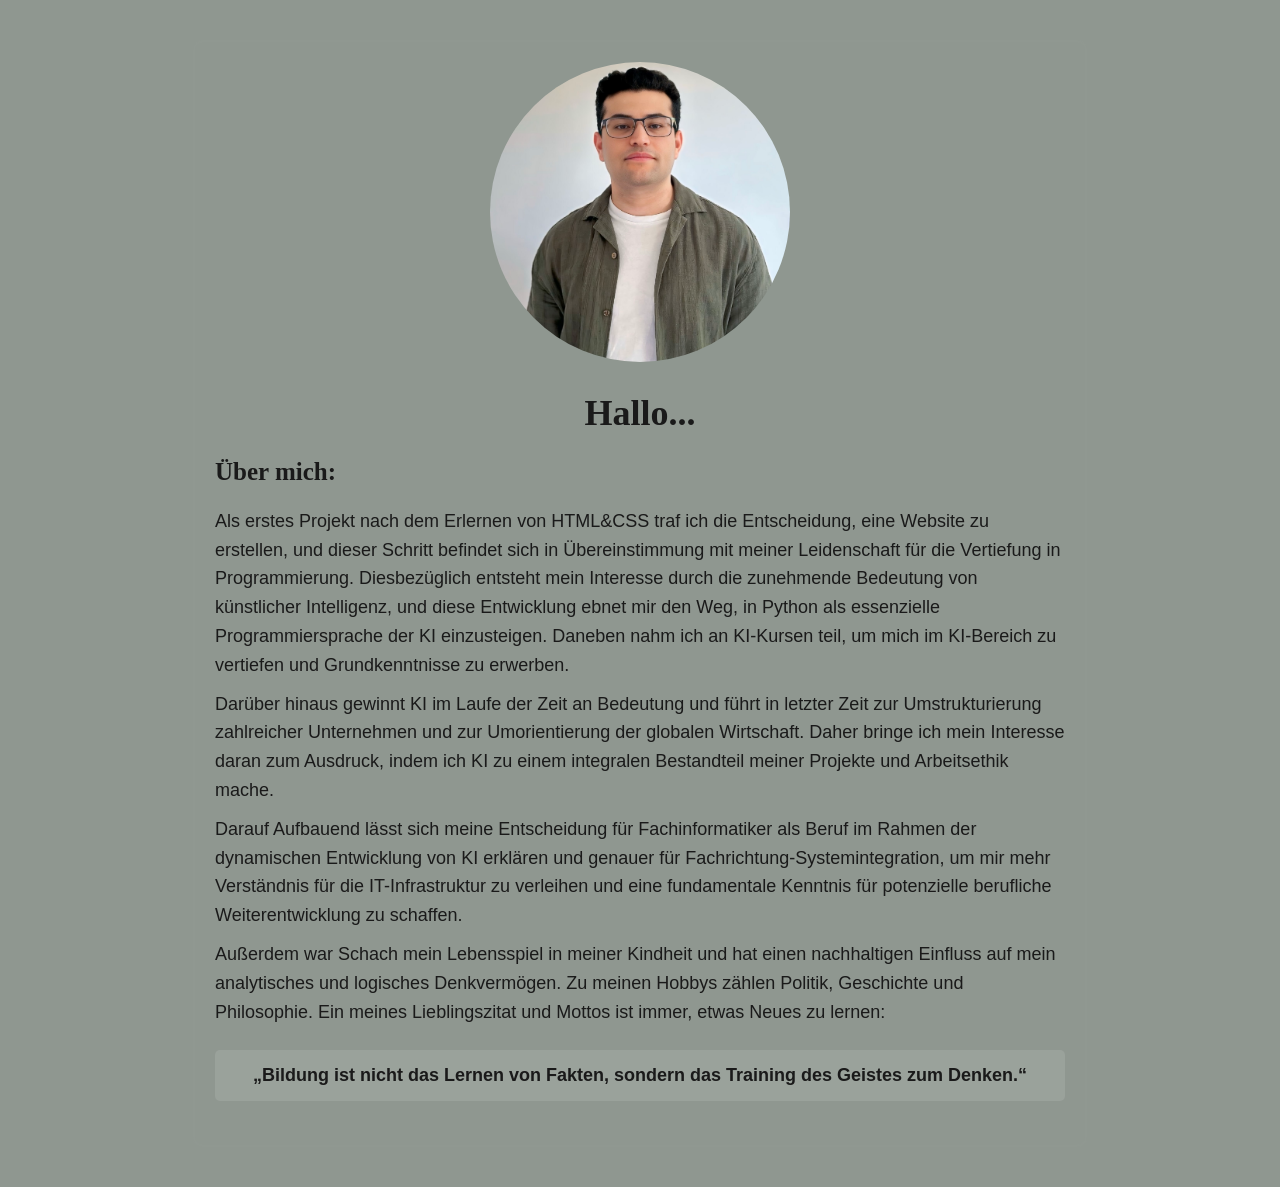
==== index.html @ 792303c1 "Correct sentence structure in index.html" ====
<!DOCTYPE html>
<html lang="de">

  <head>
    <meta charset="UTF-8">
    <meta name="viewport" content="width=device-width, initial-scale=1.0">
    <title>Eine Website für Alle und Keinen</title>


    <link rel="stylesheet" href="style.css">
    <link rel="preconnect" href="https://fonts.googleapis.com">
    <link rel="preconnect" href="https://fonts.gstatic.com" crossorigin>
    <link href="https://fonts.googleapis.com/css2?family=Roboto:wght@400;700&display=swap" rel="stylesheet">
  </head>

  <body>
    <img src="mein-bild.jpg" alt="Mein Foto">

    <h1 class="center">Hallo...</h1>

    <h2 class="left">Über mich:</h2>

    <p>Als erstes Projekt nach dem Erlernen von HTML&CSS traf ich die Entscheidung, eine Website zu erstellen, und dieser Schritt befindet sich in Übereinstimmung mit meiner Leidenschaft für die Vertiefung in Programmierung. Diesbezüglich entsteht mein Interesse durch die zunehmende Bedeutung von künstlicher Intelligenz, und diese Entwicklung ebnet mir den Weg, in Python als essenzielle Programmiersprache der KI einzusteigen. Daneben nahm ich an KI-Kursen teil, um mich im KI-Bereich zu vertiefen und Grundkenntnisse zu erwerben. </p>

    <p>Darüber hinaus gewinnt KI im Laufe der Zeit an Bedeutung und führt in letzter Zeit zur Umstrukturierung zahlreicher Unternehmen und zur Umorientierung der globalen Wirtschaft. Daher bringe ich mein Interesse daran zum Ausdruck, indem ich KI zu einem integralen Bestandteil meiner Projekte und Arbeitsethik mache.</p>

    <p>Darauf Aufbauend lässt sich meine Entscheidung für Fachinformatiker als Beruf im Rahmen der dynamischen Entwicklung von KI erklären und genauer für Fachrichtung-Systemintegration, um mir mehr Verständnis für die IT-Infrastruktur zu verleihen und eine fundamentale Kenntnis für potenzielle berufliche Weiterentwicklung zu schaffen.</p>


      <p>
       Außerdem war Schach mein Lebensspiel in meiner Kindheit und hat einen nachhaltigen Einfluss auf mein analytisches und logisches Denkvermögen. Zu meinen Hobbys zählen Politik, Geschichte und Philosophie. Ein meines Lieblingszitat und Mottos ist immer, etwas Neues zu lernen: 
      </p>
        <h4>„Bildung ist nicht das Lernen von Fakten, sondern das Training des Geistes zum Denken.“</h4>

  </body>
</html>
---- style.css ----
body {
  background-color: #8F9790;
  border: 2px solid hsl(128, 4%, 58%);
  color: #1a1a1a;
  font-family: "Trebuchet MS", sans-serif;
  text-align: left;
  border-radius: 10px;
  padding: 20px;
  font-size: 18px;
  margin: 40px auto;
  max-width: 850px;
}

img {
  display: block;
  margin: 0 auto 20px auto;
  border-radius: 50%;
  height: 300px;
  width: 300px;
  object-fit: cover;
}

p {
  margin: 10px 0;
  line-height: 1.6;
  font-family: "Segoe UI", Arial, sans-serif;
}

h1 {
  font-family: Georgia, serif;
  margin-top: 30px;
}

h2 {
  font-size: 25px;
  text-align: center;
  font-family: Georgia, serif;
}

h3 {
  text-align: center;
  font-family: "Courier New", Courier, monospace;
  background: rgba(255, 255, 255, 0.2);
  padding: 10px;
  border-radius: 5px;
  margin: 10px 0;
}

ul {
  padding-left: 20px;
}

li {
  font-family: 'Roboto', sans-serif;
  font-size: 18px;
  margin-bottom: 25px;
}

h4 {
  padding: 15px;
  text-align: center;
  font-style: inherit;
  background: rgba(255, 255, 255, 0.1);
  border-radius: 5px;
}

a:hover {
  color: #e0e0e0;
}

.center {
  text-align: center;
}

/* !important stellt sicher, dass h2-Tags mit dieser Klasse auch wirklich links stehen */
.left {
  text-align: left !important;
}

/* ANORDNUNG FÜR DIE DREI BUTTONS NEBENEINANDER */
.button-group {
  display: flex;
  justify-content: center;
  gap: 12px;
  flex-wrap: wrap;
  margin-top: 15px;
  margin-bottom: 20px;
}

/* Dein Button im Tech-Stil */
.py-btn {
  background-color: #16a085;
  color: white;
  border: none;
  padding: 17px 20px;
  border-radius: 4px;
  cursor: pointer;
  font-family: "Courier New", Courier, monospace;
  font-weight: bold;
  font-size: 18px;
  box-shadow: 0 4px 6px rgba(0,0,0,0.1);
  transition: background-color 0.2s, transform 0.2s;
  text-decoration: none;
  text-align: center;
  min-width: 170px;
  display: inline-block; /* Wichtig für die Link-Buttons! */
}

.py-btn:hover {
  background-color: #1abc9c;
  transform: translateY(-2px);
}

/* Klasse für die erfolgreiche Kopie */
.py-btn.success {
  background-color: #27ae60 !important;
  color: white !important;
}
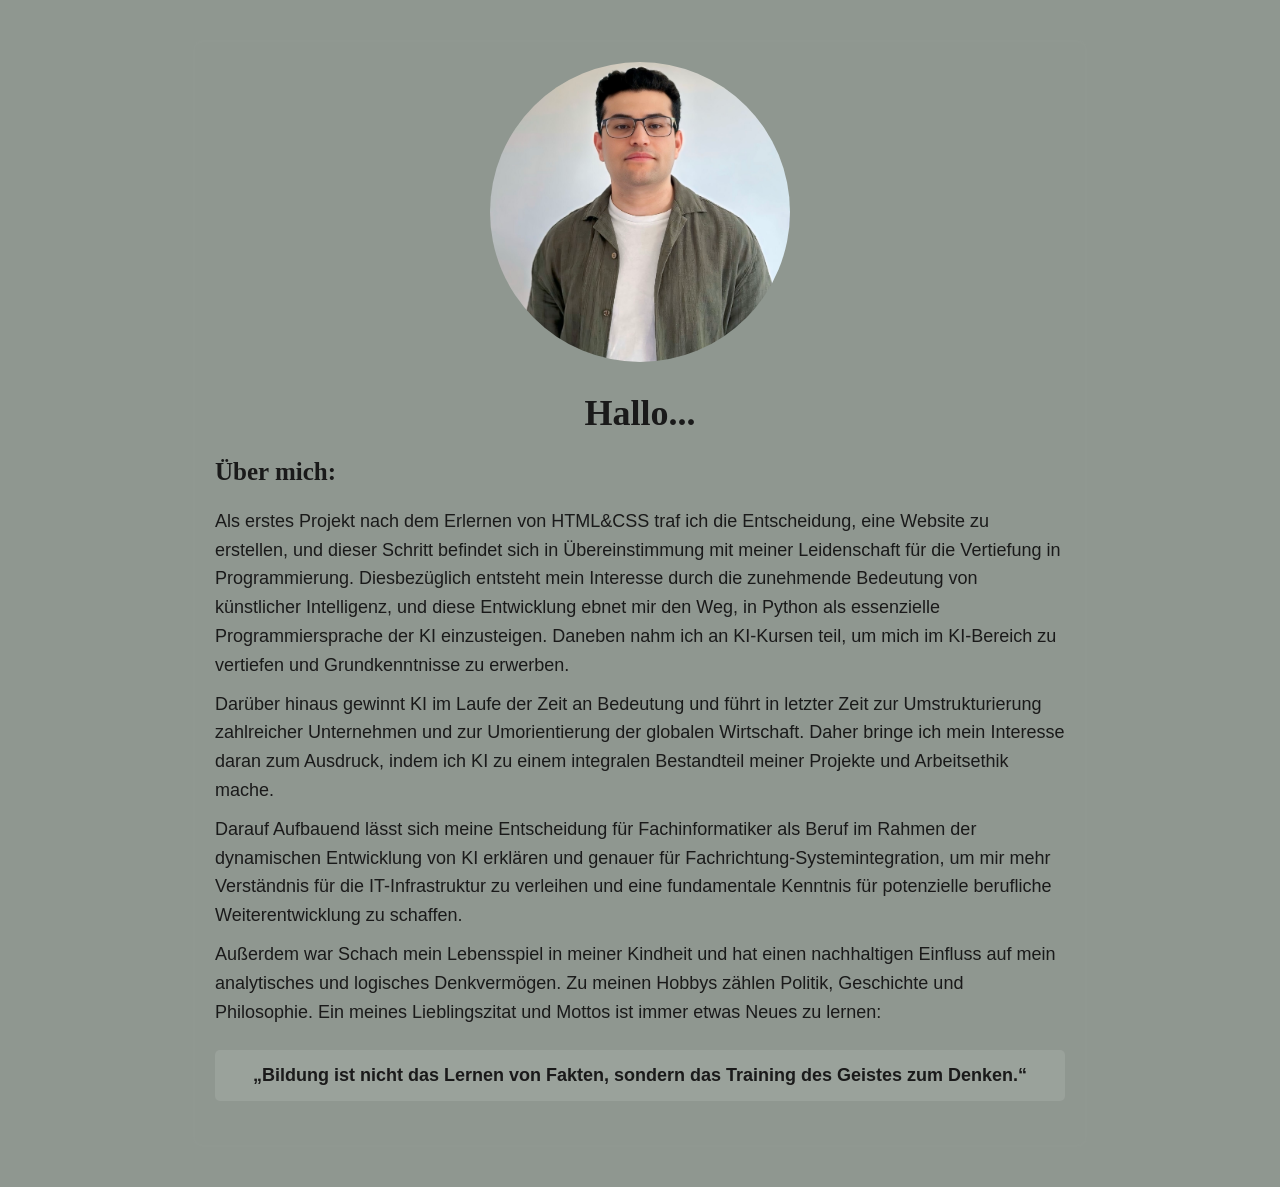
==== commit 2d846a65: "Update index.html" ====
--- a/index.html
+++ b/index.html
@@ -28,7 +28,7 @@
 
 
       <p>
-       Außerdem war Schach mein Lebensspiel in meiner Kindheit und hat einen nachhaltigen Einfluss auf mein analytisches und logisches Denkvermögen. Zu meinen Hobbys zählen Politik, Geschichte und Philosophie. Ein meines Lieblingszitat und Mottos ist immer, etwas Neues zu lernen: 
+       Außerdem war Schach mein Lebensspiel in meiner Kindheit und hat einen nachhaltigen Einfluss auf mein analytisches und logisches Denkvermögen. Zu meinen Hobbys zählen Politik, Geschichte und Philosophie. Ein meines Lieblingszitat und Mottos ist immer etwas Neues zu lernen: 
       </p>
         <h4>„Bildung ist nicht das Lernen von Fakten, sondern das Training des Geistes zum Denken.“</h4>
 
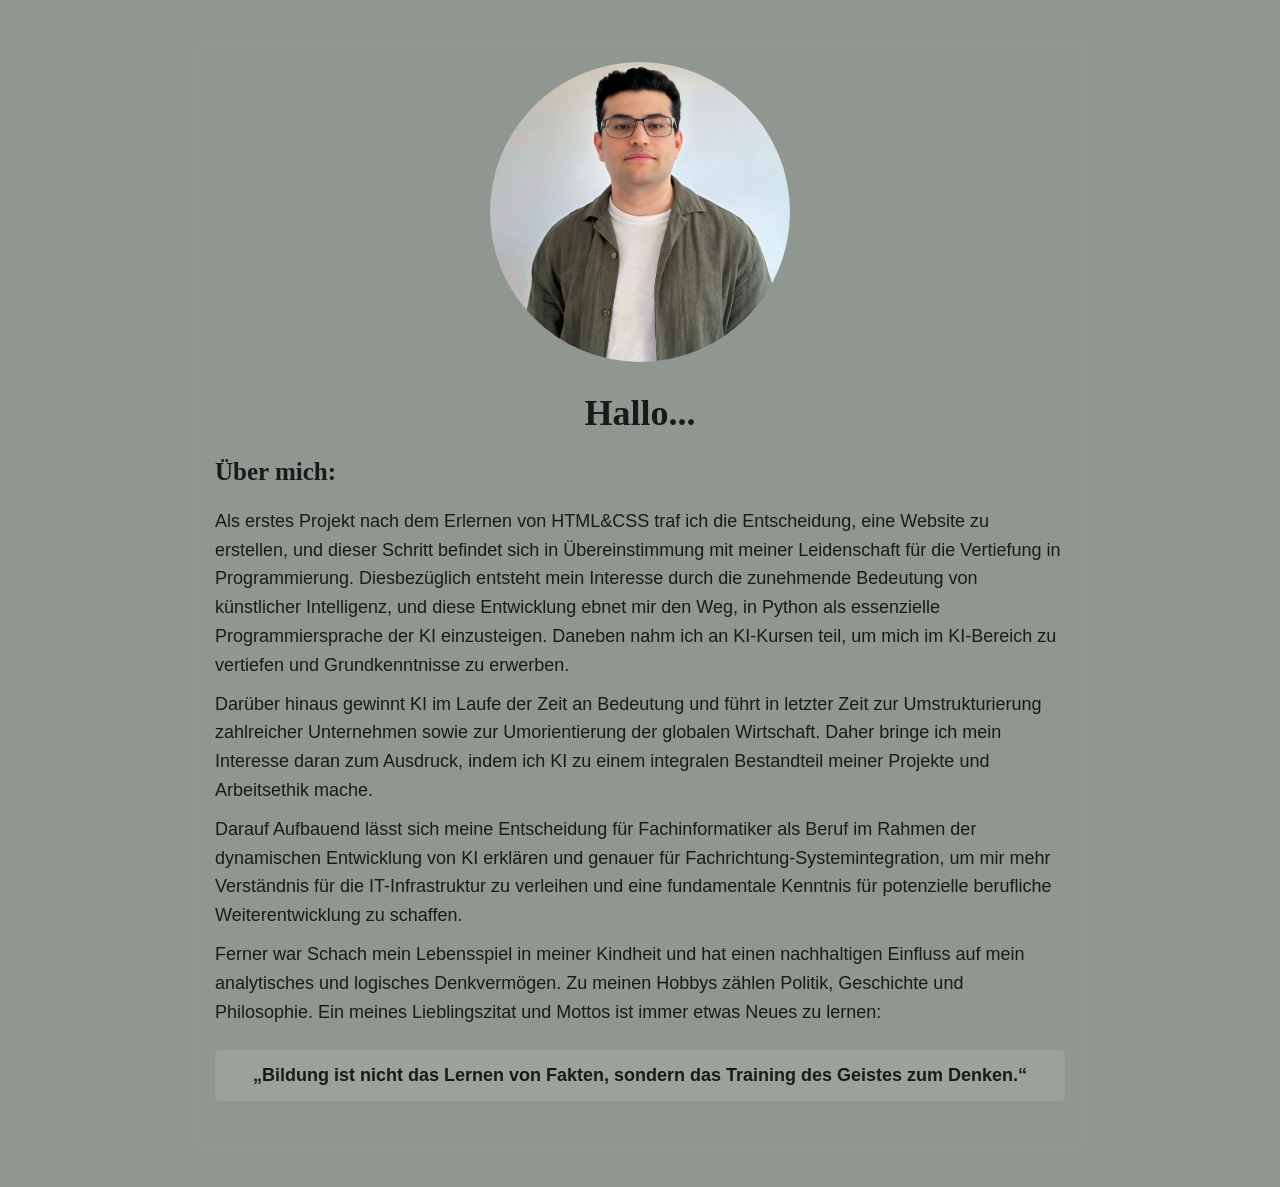
==== commit bc982bba: "Update index.html" ====
--- a/index.html
+++ b/index.html
@@ -22,13 +22,13 @@
 
     <p>Als erstes Projekt nach dem Erlernen von HTML&CSS traf ich die Entscheidung, eine Website zu erstellen, und dieser Schritt befindet sich in Übereinstimmung mit meiner Leidenschaft für die Vertiefung in Programmierung. Diesbezüglich entsteht mein Interesse durch die zunehmende Bedeutung von künstlicher Intelligenz, und diese Entwicklung ebnet mir den Weg, in Python als essenzielle Programmiersprache der KI einzusteigen. Daneben nahm ich an KI-Kursen teil, um mich im KI-Bereich zu vertiefen und Grundkenntnisse zu erwerben. </p>
 
-    <p>Darüber hinaus gewinnt KI im Laufe der Zeit an Bedeutung und führt in letzter Zeit zur Umstrukturierung zahlreicher Unternehmen und zur Umorientierung der globalen Wirtschaft. Daher bringe ich mein Interesse daran zum Ausdruck, indem ich KI zu einem integralen Bestandteil meiner Projekte und Arbeitsethik mache.</p>
+    <p>Darüber hinaus gewinnt KI im Laufe der Zeit an Bedeutung und führt in letzter Zeit zur Umstrukturierung zahlreicher Unternehmen sowie zur Umorientierung der globalen Wirtschaft. Daher bringe ich mein Interesse daran zum Ausdruck, indem ich KI zu einem integralen Bestandteil meiner Projekte und Arbeitsethik mache.</p>
 
     <p>Darauf Aufbauend lässt sich meine Entscheidung für Fachinformatiker als Beruf im Rahmen der dynamischen Entwicklung von KI erklären und genauer für Fachrichtung-Systemintegration, um mir mehr Verständnis für die IT-Infrastruktur zu verleihen und eine fundamentale Kenntnis für potenzielle berufliche Weiterentwicklung zu schaffen.</p>
 
 
       <p>
-       Außerdem war Schach mein Lebensspiel in meiner Kindheit und hat einen nachhaltigen Einfluss auf mein analytisches und logisches Denkvermögen. Zu meinen Hobbys zählen Politik, Geschichte und Philosophie. Ein meines Lieblingszitat und Mottos ist immer etwas Neues zu lernen: 
+       Ferner war Schach mein Lebensspiel in meiner Kindheit und hat einen nachhaltigen Einfluss auf mein analytisches und logisches Denkvermögen. Zu meinen Hobbys zählen Politik, Geschichte und Philosophie. Ein meines Lieblingszitat und Mottos ist immer etwas Neues zu lernen: 
       </p>
         <h4>„Bildung ist nicht das Lernen von Fakten, sondern das Training des Geistes zum Denken.“</h4>
 
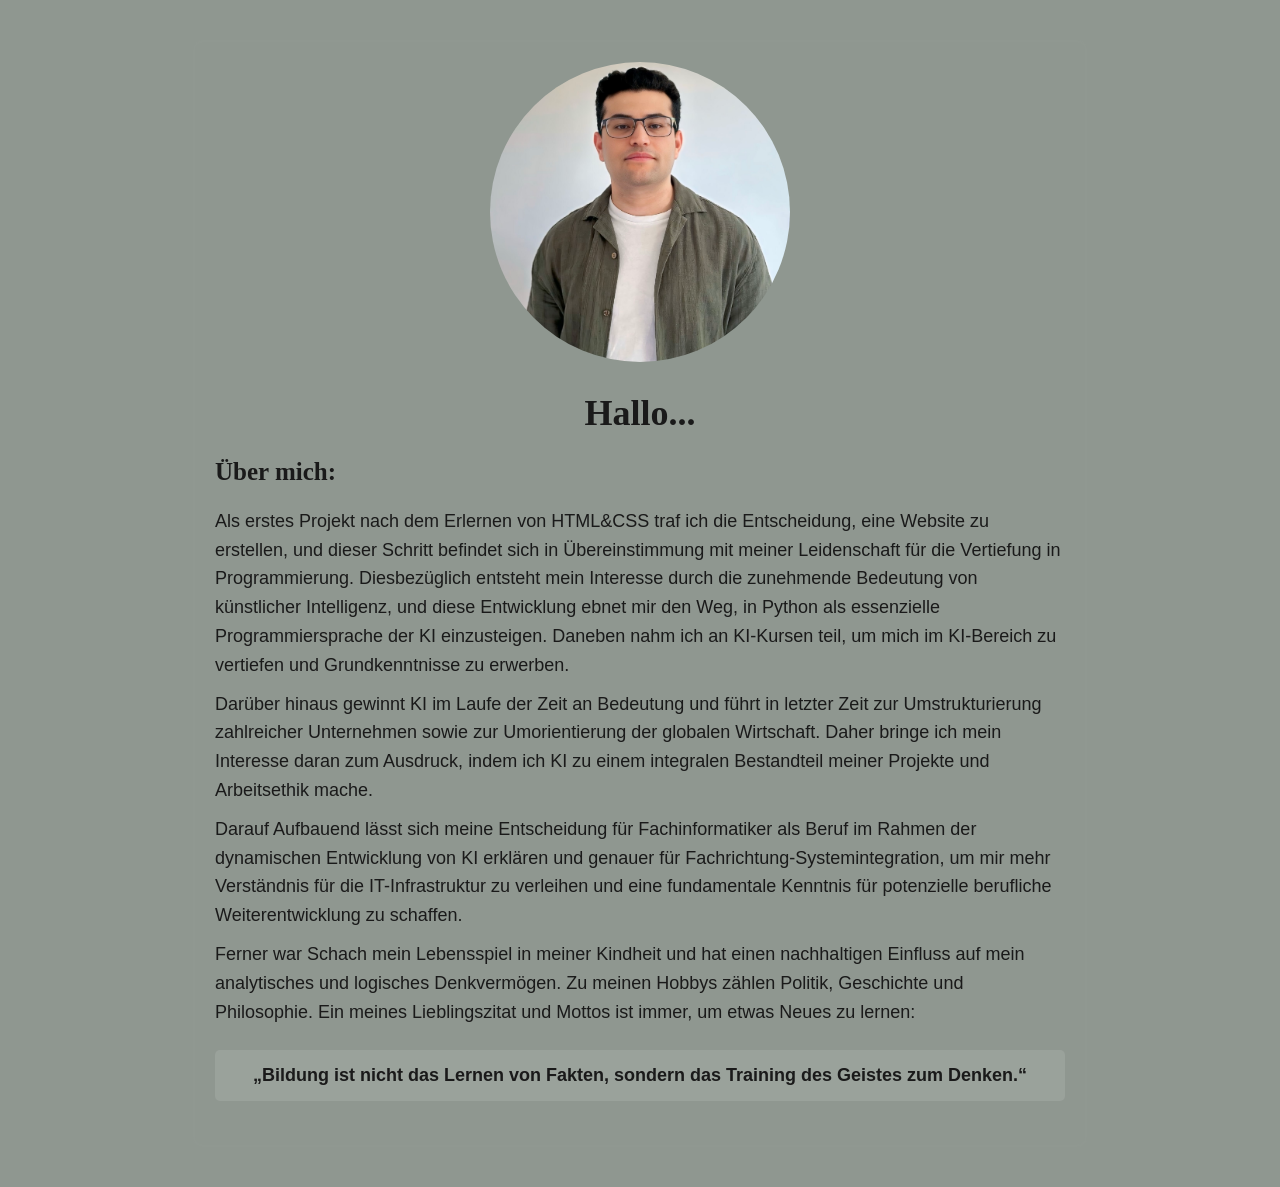
==== commit ad339681: "Fix grammar in personal interests section Corrected grammatical structure in a paragraph about perso" ====
--- a/index.html
+++ b/index.html
@@ -28,7 +28,7 @@
 
 
       <p>
-       Ferner war Schach mein Lebensspiel in meiner Kindheit und hat einen nachhaltigen Einfluss auf mein analytisches und logisches Denkvermögen. Zu meinen Hobbys zählen Politik, Geschichte und Philosophie. Ein meines Lieblingszitat und Mottos ist immer etwas Neues zu lernen: 
+        Ferner war Schach mein Lebensspiel in meiner Kindheit und hat einen nachhaltigen Einfluss auf mein analytisches und logisches Denkvermögen. Zu meinen Hobbys zählen Politik, Geschichte und Philosophie. Ein meines Lieblingszitat und Mottos ist immer, um etwas Neues zu lernen:
       </p>
         <h4>„Bildung ist nicht das Lernen von Fakten, sondern das Training des Geistes zum Denken.“</h4>
 
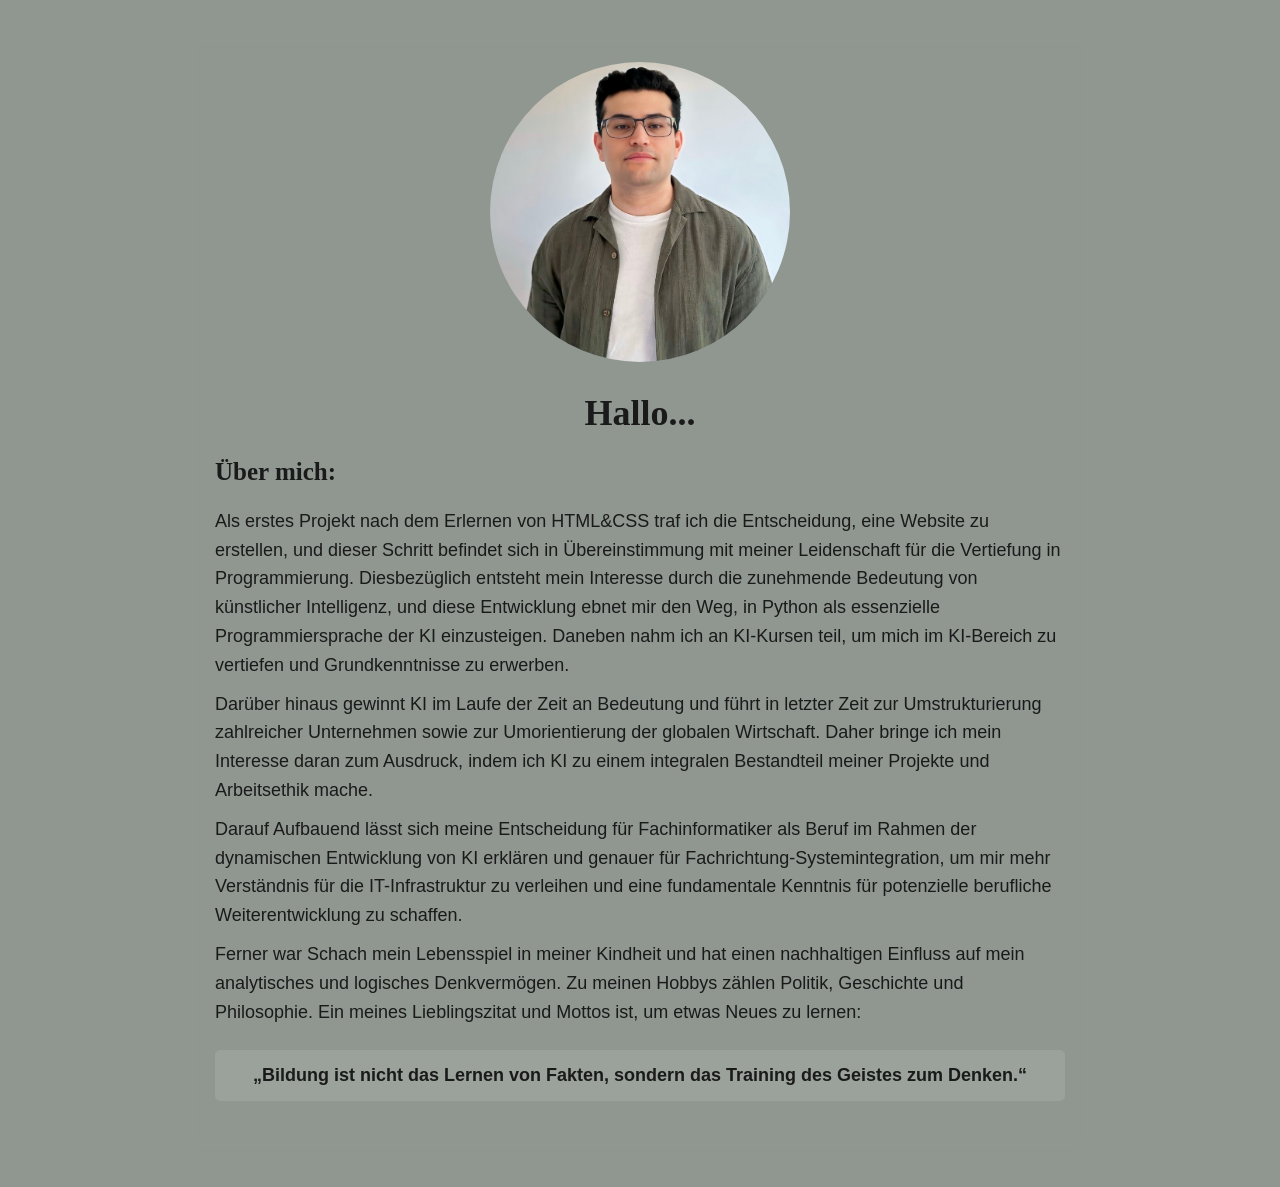
==== commit bfe6b568: "Fix typo in quote about learning in index.html" ====
--- a/index.html
+++ b/index.html
@@ -28,7 +28,7 @@
 
 
       <p>
-        Ferner war Schach mein Lebensspiel in meiner Kindheit und hat einen nachhaltigen Einfluss auf mein analytisches und logisches Denkvermögen. Zu meinen Hobbys zählen Politik, Geschichte und Philosophie. Ein meines Lieblingszitat und Mottos ist immer, um etwas Neues zu lernen:
+        Ferner war Schach mein Lebensspiel in meiner Kindheit und hat einen nachhaltigen Einfluss auf mein analytisches und logisches Denkvermögen. Zu meinen Hobbys zählen Politik, Geschichte und Philosophie. Ein meines Lieblingszitat und Mottos ist, um etwas Neues zu lernen:
       </p>
         <h4>„Bildung ist nicht das Lernen von Fakten, sondern das Training des Geistes zum Denken.“</h4>
 
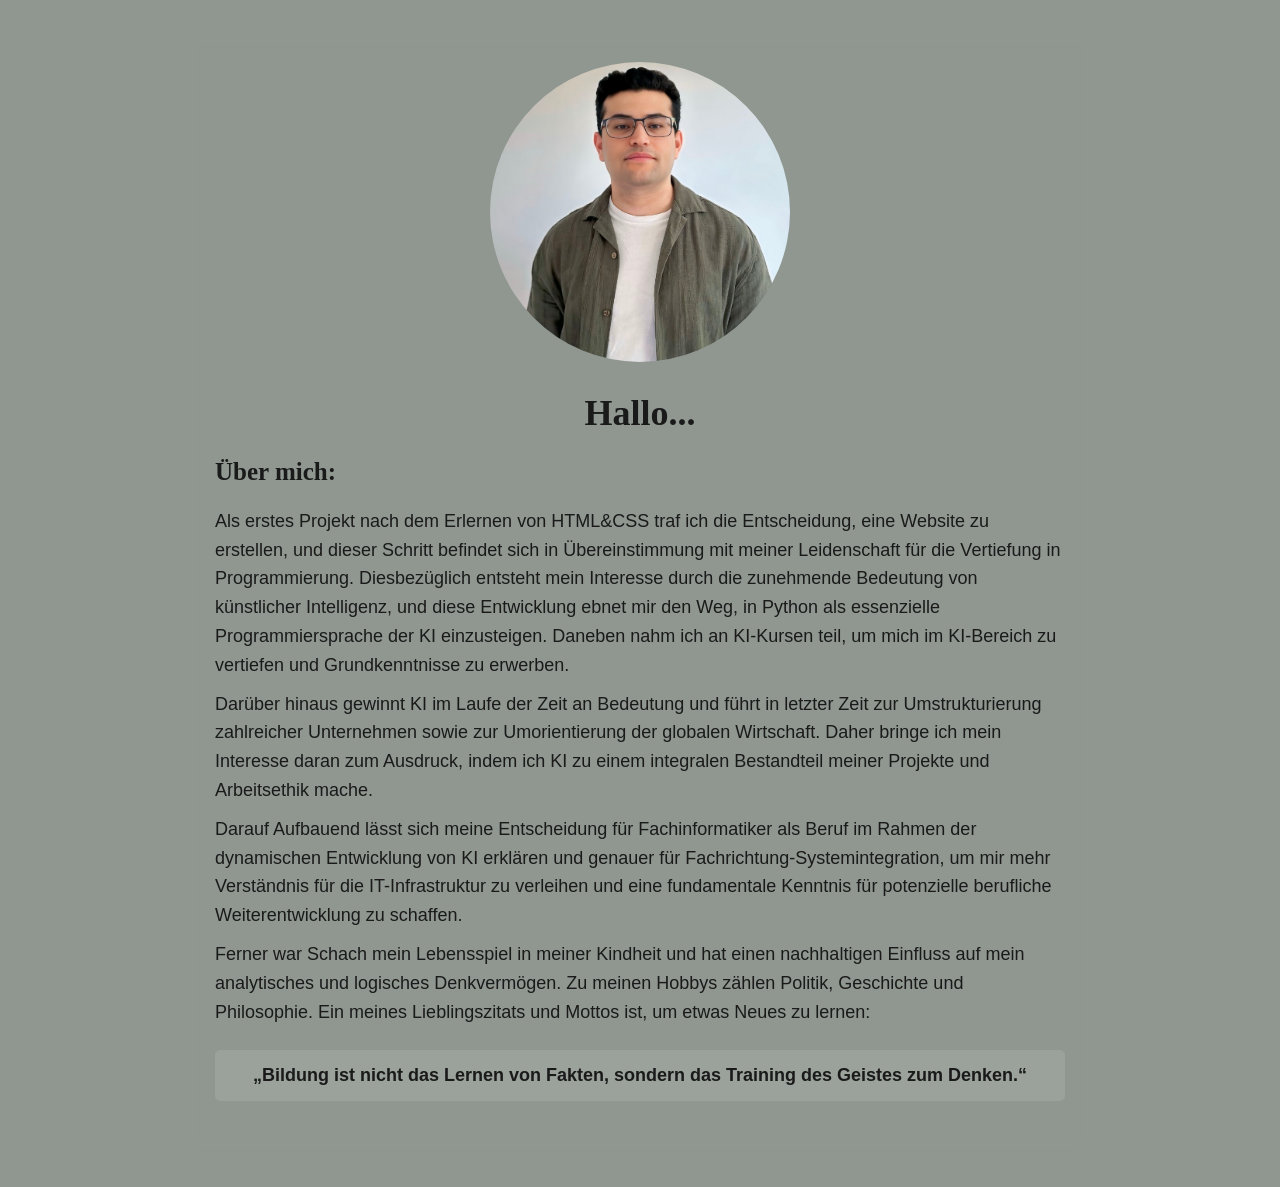
==== commit d0c24396: "index.html aktualisieren" ====
--- a/index.html
+++ b/index.html
@@ -28,7 +28,7 @@
 
 
       <p>
-        Ferner war Schach mein Lebensspiel in meiner Kindheit und hat einen nachhaltigen Einfluss auf mein analytisches und logisches Denkvermögen. Zu meinen Hobbys zählen Politik, Geschichte und Philosophie. Ein meines Lieblingszitat und Mottos ist, um etwas Neues zu lernen:
+        Ferner war Schach mein Lebensspiel in meiner Kindheit und hat einen nachhaltigen Einfluss auf mein analytisches und logisches Denkvermögen. Zu meinen Hobbys zählen Politik, Geschichte und Philosophie. Ein meines Lieblingszitats und Mottos ist, um etwas Neues zu lernen:
       </p>
         <h4>„Bildung ist nicht das Lernen von Fakten, sondern das Training des Geistes zum Denken.“</h4>
 
